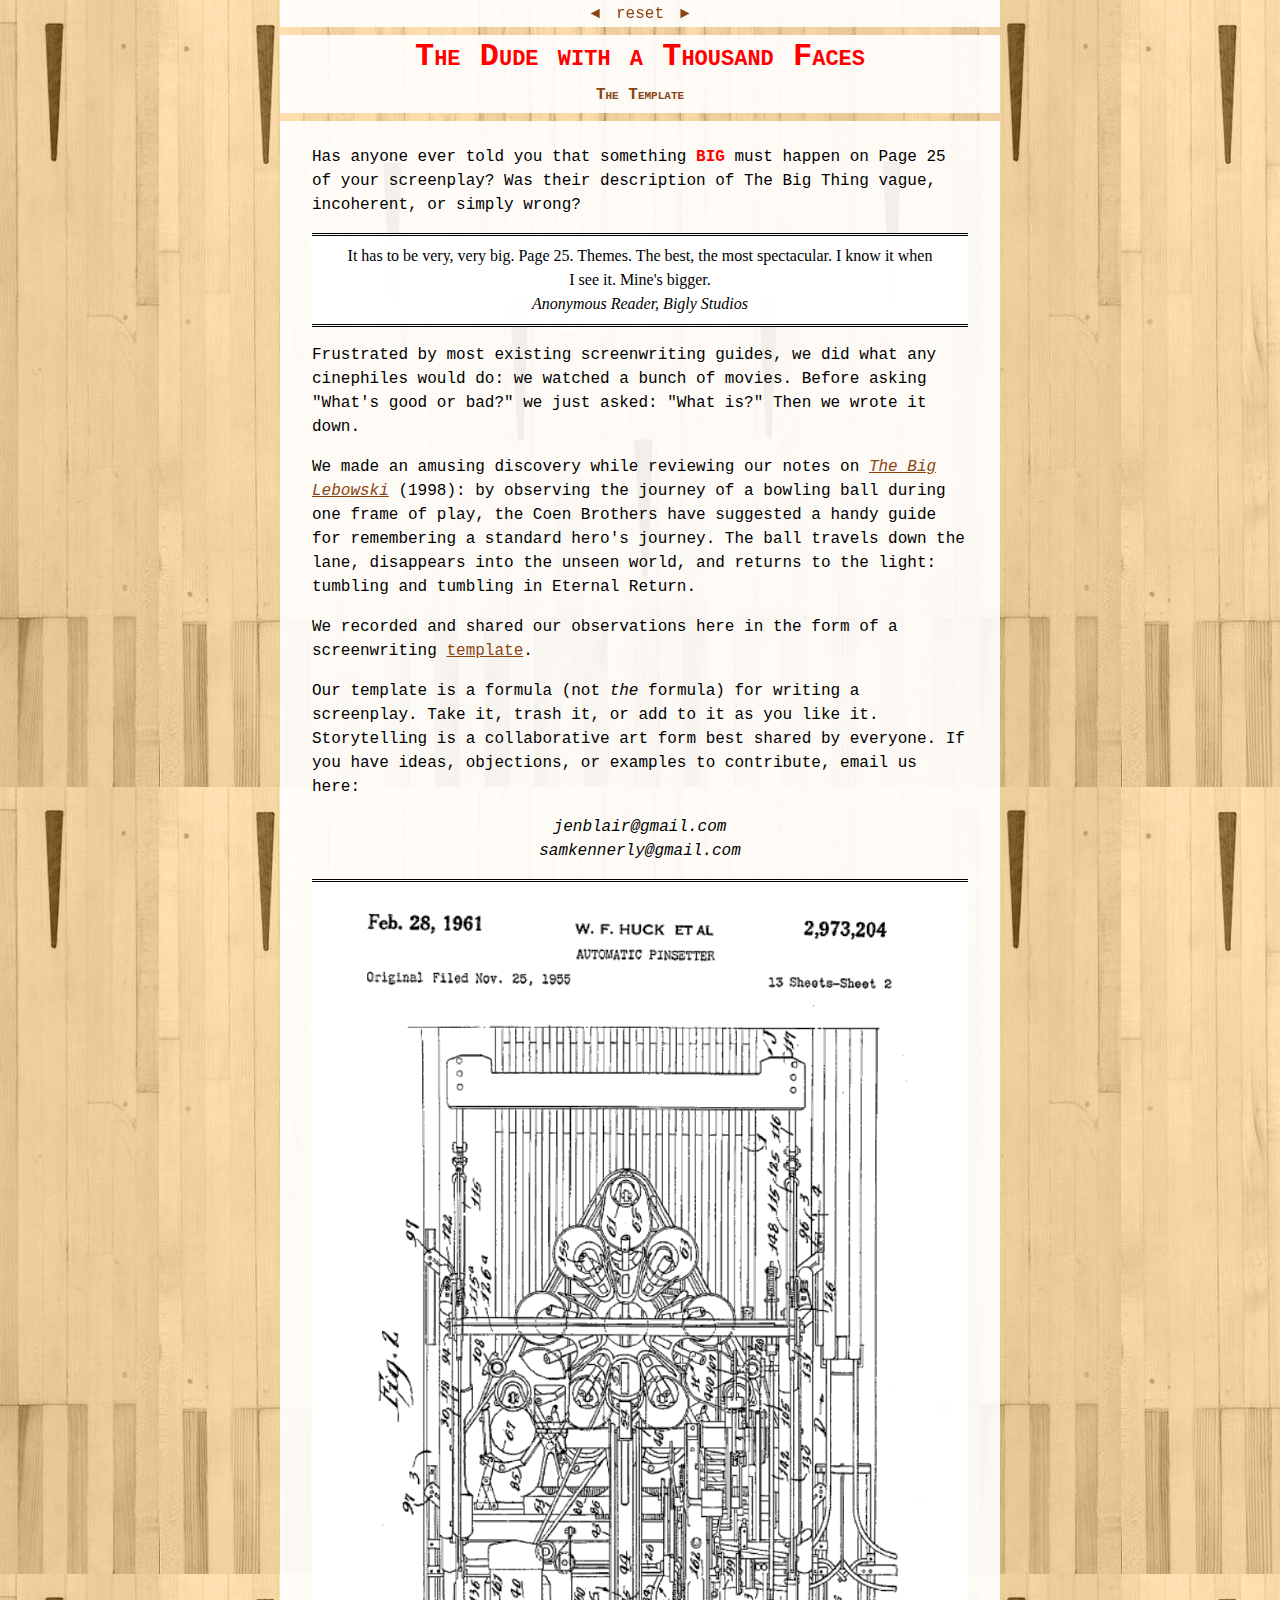
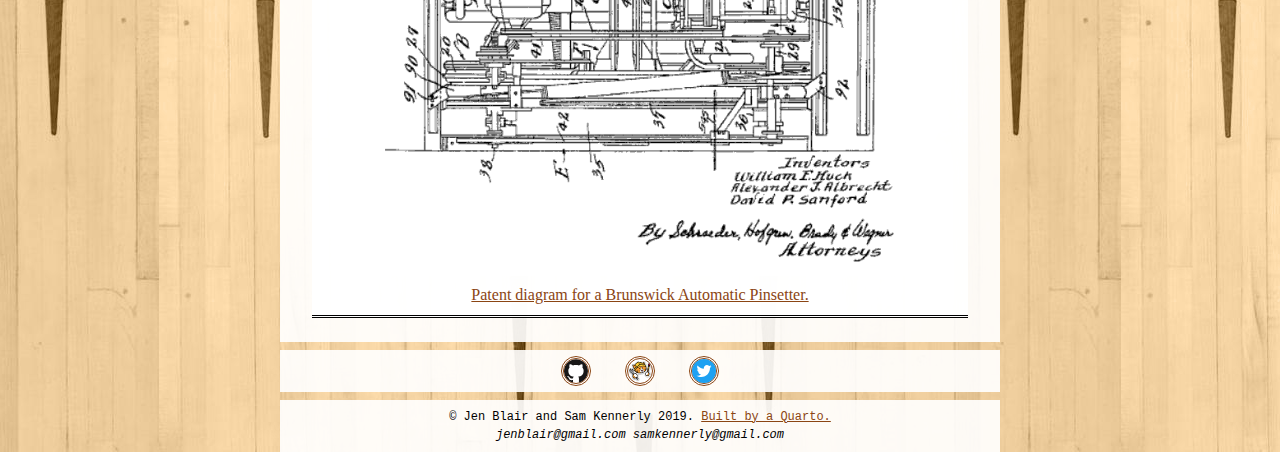
==== proof/index.html @ a3b7199c "Rebuild site" ====
<!DOCTYPE html>
<html>
<head>
<title>
The Dude with a Thousand Faces.
</title>
<link rel="canonical" href="https://monomyth.neocities.org/index.html">
<link rel="icon" href="favicon.ico">
<link rel="stylesheet" href="style.css">
<meta charset="utf-8">
<meta name="viewport" content="width=device-width, initial-scale=1.0">
<meta name="author" content="Jen Blair, Sam Kennerly">
<meta name="description" content="In bowling and comparative mythology, the monomyth is a template for tales and lore about a hero who goes on an adventure, runs into some things, and then comes home.">
<meta name="keywords" content="monomyth, narratology, folklore, screenplay, hero, bowling, dude">
</head>
<body>
<nav>
<a href="#" rel="home">The Dude with a Thousand Faces</a>
<a href="the_template.html">the template</a>
</nav>
<main>
<p>Has anyone ever told you that something <strong>BIG</strong> must happen on Page 25 of your screenplay? Was their description of The Big Thing vague, incoherent, or simply wrong?</p>
<blockquote>
  It has to be very, very big. Page 25. Themes. The best, the most spectacular. I know it when I see it. Mine's bigger. <cite>Anonymous Reader, Bigly Studios</cite>
</blockquote>
<p>Frustrated by most existing screenwriting guides, we did what any cinephiles would do: we watched a bunch of movies. Before asking "What's good or bad?" we just asked: "What is?" Then we wrote it down.</p>
<p>We made an amusing discovery while reviewing our notes on <a href="https://www.imdb.com/title/tt0118715/"><em>The Big Lebowski</em></a> (1998): by observing the journey of a bowling ball during one frame of play, the Coen Brothers have suggested a handy guide for remembering a standard hero's journey. The ball travels down the lane, disappears into the unseen world, and returns to the light: tumbling and tumbling in Eternal Return.</p>
<p>We recorded and shared our observations here in the form of a screenwriting <a href="the_template.html">template</a>.</p>
<p>Our template is a formula (not <em>the</em> formula) for writing a screenplay. Take it, trash it, or add to it as you like it. Storytelling is a collaborative art form best shared by everyone. If you have ideas, objections, or examples to contribute, email us here:</p>
<address>
  jenblair@gmail.com
</address>
<address>
  samkennerly@gmail.com
</address>
<figure>
  <img alt="pinsetter" src="media/pinsetter.png" width="100%">
  <figcaption>
    <a href="https://commons.wikimedia.org/wiki/File:Pinsetter_patent_2973204_diagram_excerpt.png">Patent diagram for a Brunswick Automatic Pinsetter.</a>
  </figcaption>
</figure>
</main>
<section id="icons">
<a href="https://github.com/jenblair/monomyth"><img alt="GitHub" src="media/icons/github.svg" height="32" title="GitHub"></a>
<a href="https://neocities.org/site/monomyth"><img alt="Neocities" src="media/icons/neocities.svg" height="32" title="Neocities"></a>
<a href="https://twitter.com/fakejenblair"><img alt="Twitter" src="media/icons/twitter.svg" height="32" title="Twitter"></a>
</section>
<section id="jump">
<a href="the_template.html" rel="prev">◄</a>
<a href="#" id="updog">reset</a>
<a href="the_template.html" rel="next">►</a>
</section>
<section id="klf">
<span id="copyright">© Jen Blair and Sam Kennerly 2019.</span>
<a href="https://github.com/samkennerly/quarto" rel="generator">Built by a Quarto.</a>
<address>jenblair@gmail.com samkennerly@gmail.com</address>
</section>
</body>
</html>
---- proof/style.css ----
/*Alignment, text indentation, etc.https://www.w3schools.com/css/css_text.asp*/body {text-align: center;}/* align main */main {text-align: left;}main address,main blockquote,main figure,main dt,main h1,main h2 {text-align: center;}/* align nav */nav details {vertical-align: top;}/* align others */#icons img {vertical-align: middle;}/*Border type, thickness, radius, etc.https://www.w3schools.com/css/css_border.asp*/:root {--border: double;--radius: 1em;}body a img,body details {border: var(--border);}/* border main */main blockquote,main figure {border-top: var(--border);border-bottom: var(--border);}main h2,main hr {border: none;border-bottom: var(--border);}/* border nav */nav a {border: var(--border);}nav details > details {border: none;border-top: var(--border);}/* border others */#icons a img {border: var(--border);border-radius: var(--radius);}/*Color coordination for all elements.https://www.w3schools.com/css/css_colors.asp*/:root {--color-active: red;--color-boxes: rgba(255,255,255,.91);--color-link: saddlebrown;--color-text: black;--transition: 911ms;}body {background-blend-mode: luminosity;background-color: navajowhite;background-image: url("media/baltimorebowling.jpg");background-position: center top;background-repeat: repeat;background-size: auto;color: var(--color-text);}body a,body a:link,body a:visited {color: var(--color-link);}body a:focus,body a:hover,body a:active,body summary:focus,body summary:hover,body summary:active {color: var(--color-active);transition: var(--transition);}/* color main */main {background: var(--color-boxes);color: var(--color-text);}main b,main dt,main strong {background: none;color: var(--color-active);}main blockquote,main figure {background: var(--color-boxes);}/* color nav */nav {background: var(--color-boxes);}nav a {border-color: transparent;}nav a[href="#"] {color: var(--color-active);}/* color others */#icons {background: var(--color-boxes);}#icons img {background: white;}#jump,#klf {background: var(--color-boxes);}/*Display behavior: block, inline, none, etc.https://www.w3schools.com/css/css_display_visibility.asp*/body {display: grid;}/* Chrome hack */summary::-webkit-details-marker {display: none;}/* display main */main cite {display: block;}/* display nav */nav a,nav details,nav summary {display: inline-block;}nav a[rel="home"],nav details > details,nav details summary ~ a {display: block;}/* display others */#icons img {display: inline-block;}#jump a {display: inline-block;}#klf address {display: block;}/*Margin, padding, and size in relative units: em, rem, vh, etc.https://www.w3schools.com/css/css_units.asp*/:root {--marge: 1rem auto;--padme: .1rem .2rem;--puffy: .5rem 2rem;}body {margin: 0 auto;max-width: 720px;min-height: 100vh;overflow-y: scroll;}/* embiggen main */main {padding: var(--puffy);}main blockquote,main figure {margin: var(--marge);padding: var(--puffy);}main dt {margin: var(--marge);}/* embiggen nav */nav,nav a,nav details {padding: var(--padme);}nav summary {width: 100%;}/* embiggen others */#icons {padding: var(--padme);}#icons img {height: 1.5rem;margin: .25rem .75rem;width: 1.5rem;}#jump a {padding: var(--padme);}#klf {padding: var(--puffy);}/*Font family, size, weight, etc.https://www.w3schools.com/css/css_font.asp*/html {font-family: "Courier New", Courier, monospace;font-size: calc(8px + 1vw);font-style: normal;font-variant: normal;font-weight: normal;line-height: 1.5;}@media all and (min-width: 800px) {html {font-size: 16px;}}/* font main */main blockquote,main figure {font-family: Georgia, serif;}main b,main dt,main strong {font-style: normal;font-weight: bold;}/* font nav */nav {font-variant: small-caps;font-weight: bold;text-transform: capitalize;}nav a {text-decoration: none;}nav a[rel="home"] {font-size: 2rem;line-height: 1;text-transform: none;}/* font others */#jump a {text-decoration: none;}#klf {font-size: .75rem;}/*Grid layout for each page.https://www.w3schools.com/css/css_grid.asp*/body {grid-column-gap: 0;grid-row-gap: .5rem;grid-template-areas:'jump''nav''main''icons''klf';grid-template-columns: minmax(0,1fr);grid-template-rows: auto auto 1fr auto auto;}main {grid-area: main;}nav {grid-area: nav;}#icons {grid-area: icons;}#jump {grid-area: jump;position: sticky;top: 0;}#klf {grid-area: klf;}
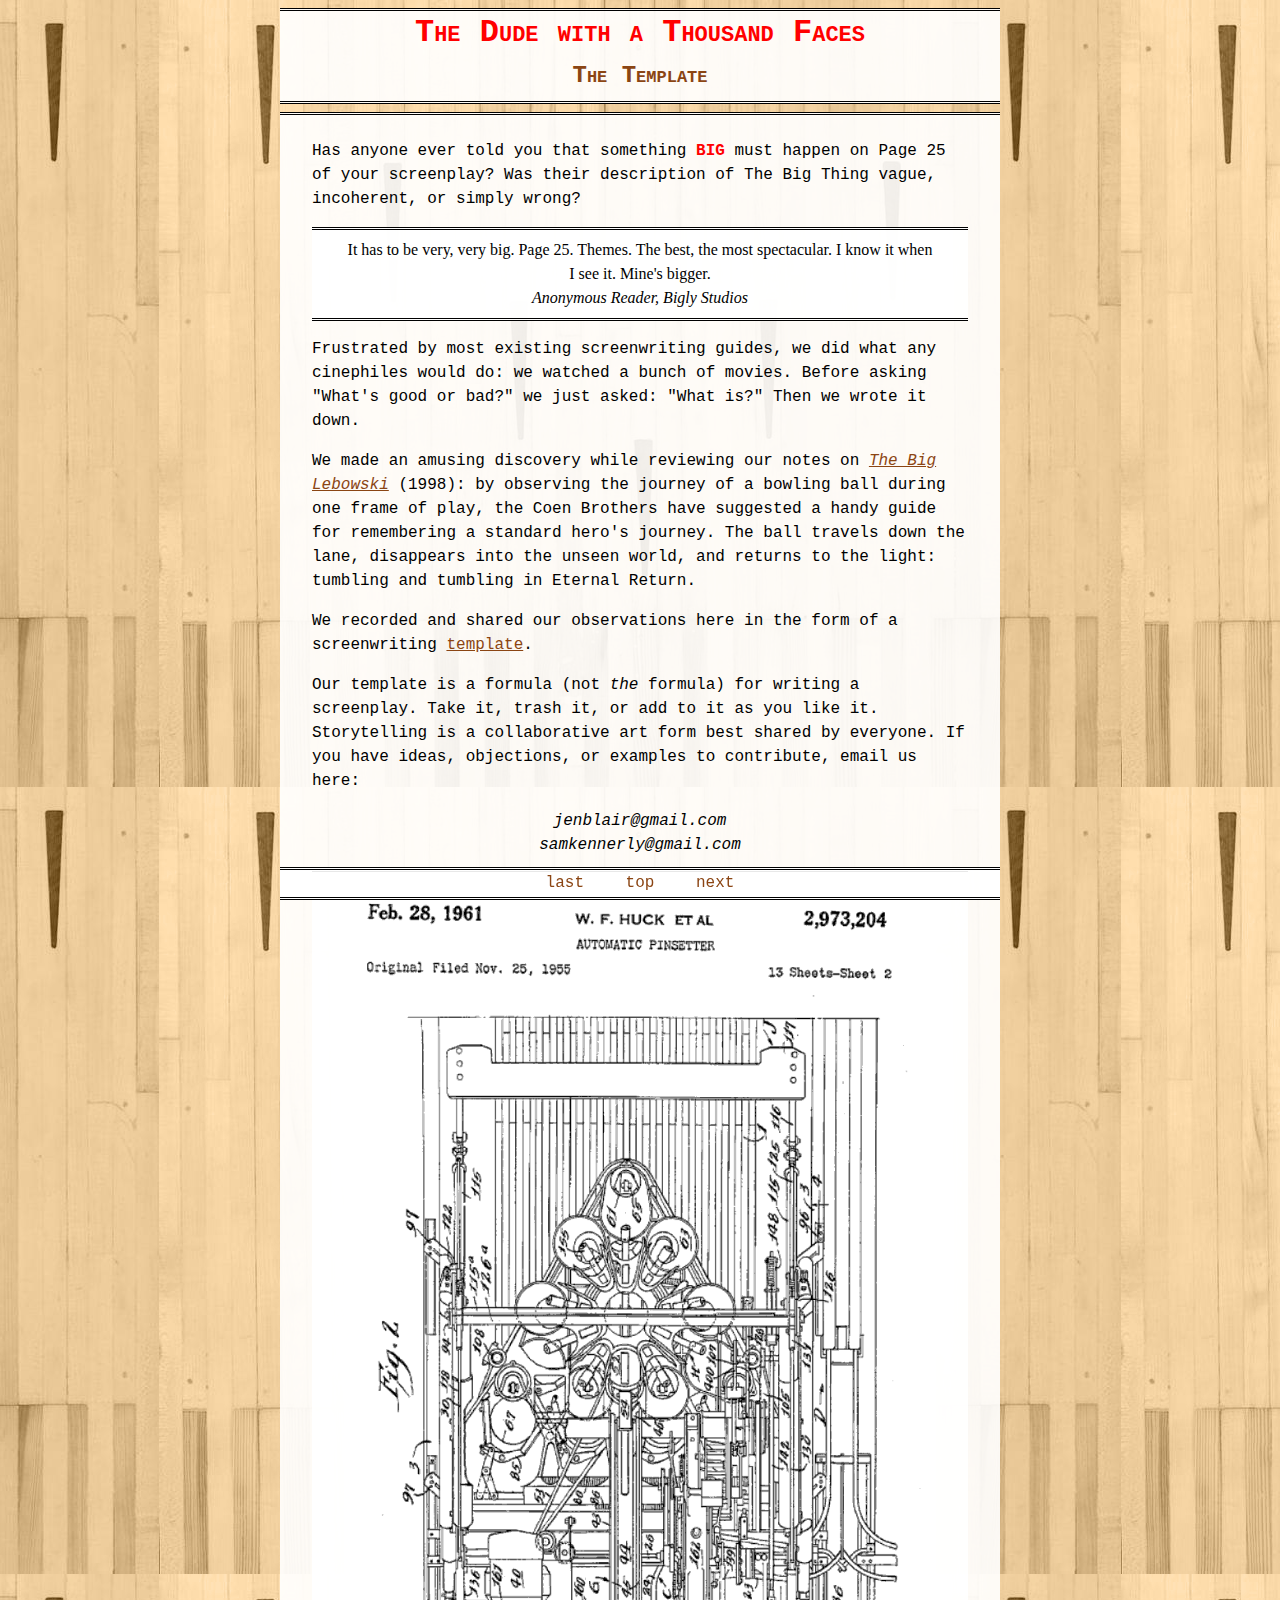
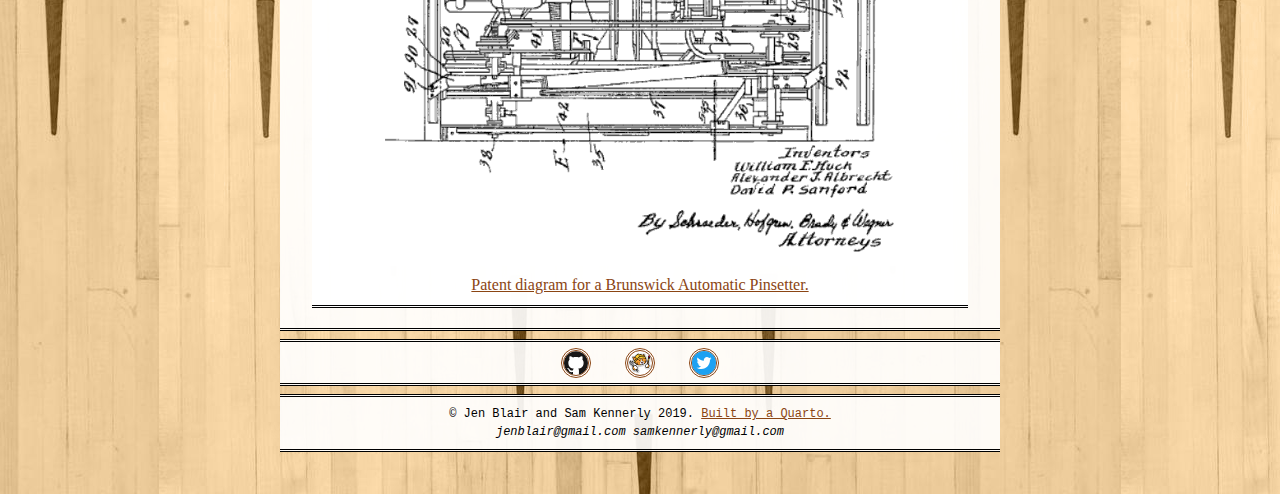
==== commit d4225691: "Clean pages, rebuild site" ====
--- a/proof/index.html
+++ b/proof/index.html
@@ -46,9 +46,9 @@
 <a href="https://twitter.com/fakejenblair"><img alt="Twitter" src="media/icons/twitter.svg" height="32" title="Twitter"></a>
 </section>
 <section id="jump">
-<a href="the_template.html" rel="prev">◄</a>
-<a href="#" id="updog">reset</a>
-<a href="the_template.html" rel="next">►</a>
+<a href="the_template.html" rel="prev">last</a>
+<a href="#" id="updog">top</a>
+<a href="the_template.html" rel="next">next</a>
 </section>
 <section id="klf">
 <span id="copyright">© Jen Blair and Sam Kennerly 2019.</span>
--- a/proof/style.css
+++ b/proof/style.css
@@ -1 +1 @@
-/*Alignment, text indentation, etc.https://www.w3schools.com/css/css_text.asp*/body {text-align: center;}/* align main */main {text-align: left;}main address,main blockquote,main figure,main dt,main h1,main h2 {text-align: center;}/* align nav */nav details {vertical-align: top;}/* align others */#icons img {vertical-align: middle;}/*Border type, thickness, radius, etc.https://www.w3schools.com/css/css_border.asp*/:root {--border: double;--radius: 1em;}body a img,body details {border: var(--border);}/* border main */main blockquote,main figure {border-top: var(--border);border-bottom: var(--border);}main h2,main hr {border: none;border-bottom: var(--border);}/* border nav */nav a {border: var(--border);}nav details > details {border: none;border-top: var(--border);}/* border others */#icons a img {border: var(--border);border-radius: var(--radius);}/*Color coordination for all elements.https://www.w3schools.com/css/css_colors.asp*/:root {--color-active: red;--color-boxes: rgba(255,255,255,.91);--color-link: saddlebrown;--color-text: black;--transition: 911ms;}body {background-blend-mode: luminosity;background-color: navajowhite;background-image: url("media/baltimorebowling.jpg");background-position: center top;background-repeat: repeat;background-size: auto;color: var(--color-text);}body a,body a:link,body a:visited {color: var(--color-link);}body a:focus,body a:hover,body a:active,body summary:focus,body summary:hover,body summary:active {color: var(--color-active);transition: var(--transition);}/* color main */main {background: var(--color-boxes);color: var(--color-text);}main b,main dt,main strong {background: none;color: var(--color-active);}main blockquote,main figure {background: var(--color-boxes);}/* color nav */nav {background: var(--color-boxes);}nav a {border-color: transparent;}nav a[href="#"] {color: var(--color-active);}/* color others */#icons {background: var(--color-boxes);}#icons img {background: white;}#jump,#klf {background: var(--color-boxes);}/*Display behavior: block, inline, none, etc.https://www.w3schools.com/css/css_display_visibility.asp*/body {display: grid;}/* Chrome hack */summary::-webkit-details-marker {display: none;}/* display main */main cite {display: block;}/* display nav */nav a,nav details,nav summary {display: inline-block;}nav a[rel="home"],nav details > details,nav details summary ~ a {display: block;}/* display others */#icons img {display: inline-block;}#jump a {display: inline-block;}#klf address {display: block;}/*Margin, padding, and size in relative units: em, rem, vh, etc.https://www.w3schools.com/css/css_units.asp*/:root {--marge: 1rem auto;--padme: .1rem .2rem;--puffy: .5rem 2rem;}body {margin: 0 auto;max-width: 720px;min-height: 100vh;overflow-y: scroll;}/* embiggen main */main {padding: var(--puffy);}main blockquote,main figure {margin: var(--marge);padding: var(--puffy);}main dt {margin: var(--marge);}/* embiggen nav */nav,nav a,nav details {padding: var(--padme);}nav summary {width: 100%;}/* embiggen others */#icons {padding: var(--padme);}#icons img {height: 1.5rem;margin: .25rem .75rem;width: 1.5rem;}#jump a {padding: var(--padme);}#klf {padding: var(--puffy);}/*Font family, size, weight, etc.https://www.w3schools.com/css/css_font.asp*/html {font-family: "Courier New", Courier, monospace;font-size: calc(8px + 1vw);font-style: normal;font-variant: normal;font-weight: normal;line-height: 1.5;}@media all and (min-width: 800px) {html {font-size: 16px;}}/* font main */main blockquote,main figure {font-family: Georgia, serif;}main b,main dt,main strong {font-style: normal;font-weight: bold;}/* font nav */nav {font-variant: small-caps;font-weight: bold;text-transform: capitalize;}nav a {text-decoration: none;}nav a[rel="home"] {font-size: 2rem;line-height: 1;text-transform: none;}/* font others */#jump a {text-decoration: none;}#klf {font-size: .75rem;}/*Grid layout for each page.https://www.w3schools.com/css/css_grid.asp*/body {grid-column-gap: 0;grid-row-gap: .5rem;grid-template-areas:'jump''nav''main''icons''klf';grid-template-columns: minmax(0,1fr);grid-template-rows: auto auto 1fr auto auto;}main {grid-area: main;}nav {grid-area: nav;}#icons {grid-area: icons;}#jump {grid-area: jump;position: sticky;top: 0;}#klf {grid-area: klf;}+/*Alignment, text indentation, etc.https://www.w3schools.com/css/css_text.asp*/body {text-align: center;}/* align main */main {text-align: left;}main address,main blockquote,main figure,main dt,main h1,main h2 {text-align: center;}/* align nav */nav details {vertical-align: top;}/* align others */#icons img {vertical-align: middle;}/*Border type, thickness, radius, etc.https://www.w3schools.com/css/css_border.asp*/:root {--border: double;}body a img,body details {border: var(--border);}/* border main */main,main blockquote,main figure,main h1,main hr {border-bottom: var(--border);border-top: var(--border);}/* border nav */nav,nav a,nav details {border-bottom: var(--border);border-top: var(--border);}/* border others */#icons,#jump,#klf {border-bottom: var(--border);border-top: var(--border);}#icons a img {border: var(--border);border-radius: 1em;}/*Color coordination for all elements.https://www.w3schools.com/css/css_colors.asp*/:root {--color-active: red;--color-boxes: rgba(255,255,255,.91);--color-link: saddlebrown;--color-text: black;}body {background-blend-mode: luminosity;background-color: navajowhite;background-image: url("media/baltimorebowling.jpg");background-position: center top;background-repeat: repeat;background-size: auto;color: var(--color-text);}body a,body a:link,body a:visited {color: var(--color-link);}body a:focus,body a:hover,body a:active,body summary:focus,body summary:hover,body summary:active {color: var(--color-active);}/* color main */main {background: var(--color-boxes);color: var(--color-text);}main b,main dfn,main dt,main strong {background: none;color: var(--color-active);}main blockquote,main figure {background: var(--color-boxes);}/* color nav */nav {background: var(--color-boxes);}nav a {border-color: transparent;}nav a[href="#"] {color: var(--color-active);}/* color others */#icons {background: var(--color-boxes);}#icons img {background: white;}#jump,#klf {background: var(--color-boxes);}/*Display behavior: block, inline, none, etc.https://www.w3schools.com/css/css_display_visibility.asp*/body {display: grid;}/* Chrome hack */summary::-webkit-details-marker {display: none;}/* display main */main cite {display: block;}/* display nav */nav a,nav details,nav summary {display: inline-block;}nav a[rel="home"],nav details > details,nav details summary ~ a {display: block;}/* display others */#icons img {display: inline-block;}#jump a {display: inline-block;}#klf address {display: block;}/*Margin, padding, and size in relative units: em, rem, vh, etc.https://www.w3schools.com/css/css_units.asp*/:root {--marge: .75rem auto;--padme: .1rem .2rem;--puffy: .5rem 2rem;}body {margin: .5rem auto 0 auto;max-width: 720px;min-height: 100vh;overflow-y: scroll;}/* embiggen main */main {padding: var(--puffy);}main blockquote,main figure {margin: var(--marge);padding: var(--puffy);}main dt {margin: var(--marge);}/* embiggen nav */nav,nav a,nav details {padding: var(--padme);}nav summary {width: 100%;}/* embiggen others */#icons {padding: var(--padme);}#icons img {height: 1.5rem;margin: .25rem .75rem;width: 1.5rem;}#jump {padding: var(--padme);}#jump a {margin: 0 1rem;}#klf {padding: var(--puffy);}/*Font family, size, weight, etc.https://www.w3schools.com/css/css_font.asp*/html {font-family: "Courier New", Courier, monospace;font-size: calc(8px + 1vw);font-style: normal;font-variant: normal;font-weight: normal;line-height: 1.5;}@media all and (min-width: 800px) {html {font-size: 16px;}}/* font main */main blockquote,main figure {font-family: Georgia, serif;}main b,main dfn,main dt,main strong {font-style: normal;font-weight: bold;}main dd::before {content: "⚫︎ ";}/* font nav */nav {font-size: 1.5rem;font-variant: small-caps;font-weight: bold;text-transform: capitalize;}nav a {text-decoration: none;}nav a[rel="home"] {font-size: 2rem;line-height: 1;text-transform: none;}/* font others */#jump a {text-decoration: none;}#klf {font-size: .75rem;}/*Grid layout for each page.https://www.w3schools.com/css/css_grid.asp*/body {grid-column-gap: 0;grid-row-gap: .5rem;grid-template-areas:'nav''main''icons''klf''jump';grid-template-columns: minmax(0,1fr);grid-template-rows: auto 1fr auto auto auto;}main {grid-area: main;}nav {grid-area: nav;}#icons {grid-area: icons;}#jump {grid-area: jump;position: sticky;bottom: 0;}#klf {grid-area: klf;}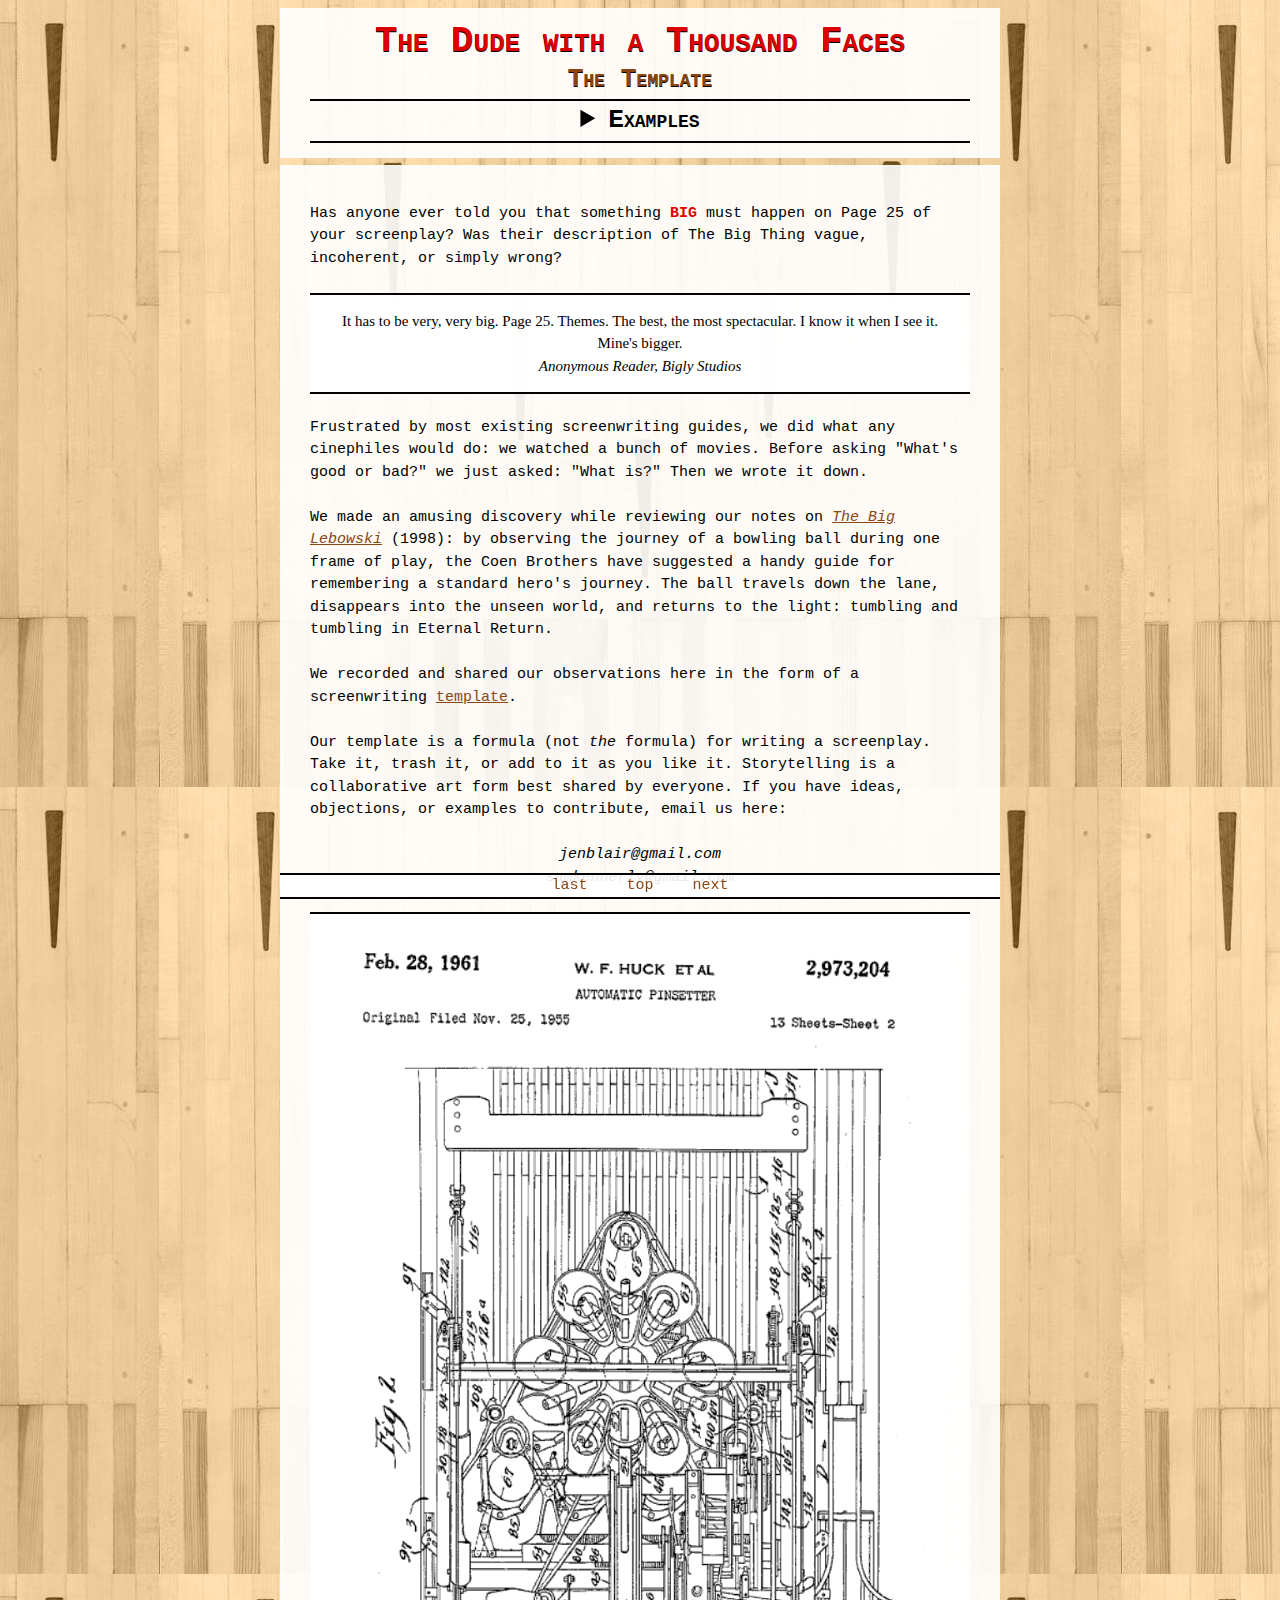
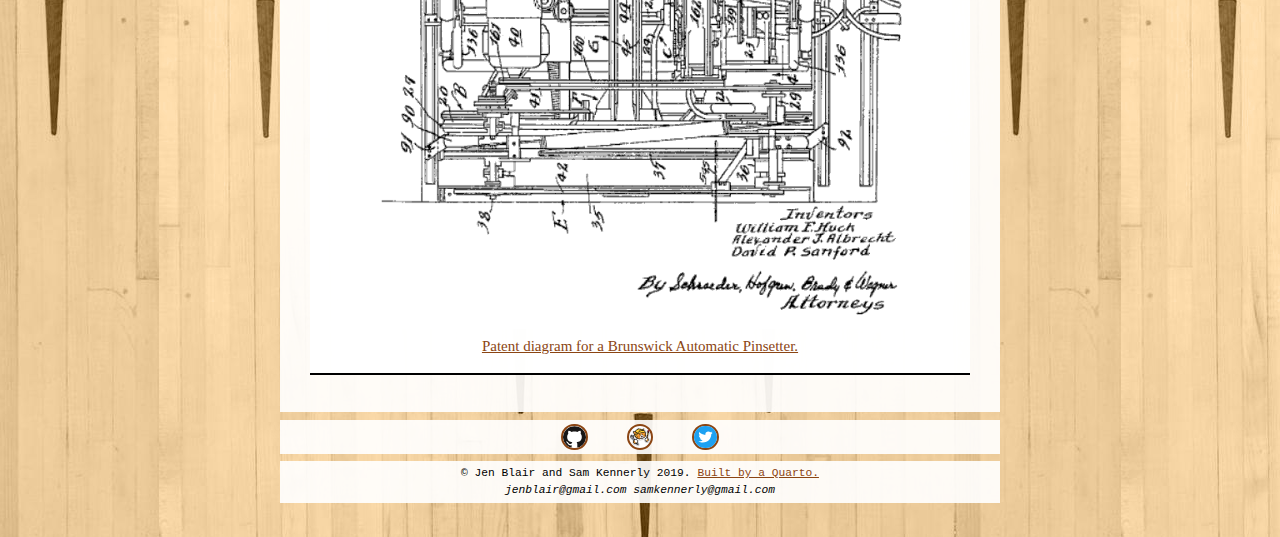
==== commit 281ed665: "Rebuild site" ====
--- a/proof/index.html
+++ b/proof/index.html
@@ -17,6 +17,9 @@
 <nav>
 <a href="#" rel="home">The Dude with a Thousand Faces</a>
 <a href="the_template.html">the template</a>
+<details><summary>examples</summary>
+<a href="examples/the_big_lebowski.html">the big lebowski</a>
+</details>
 </nav>
 <main>
 <p>Has anyone ever told you that something <strong>BIG</strong> must happen on Page 25 of your screenplay? Was their description of The Big Thing vague, incoherent, or simply wrong?</p>
@@ -46,7 +49,7 @@
 <a href="https://twitter.com/fakejenblair"><img alt="Twitter" src="media/icons/twitter.svg" height="32" title="Twitter"></a>
 </section>
 <section id="jump">
-<a href="the_template.html" rel="prev">last</a>
+<a href="examples/the_big_lebowski.html" rel="prev">last</a>
 <a href="#" id="updog">top</a>
 <a href="the_template.html" rel="next">next</a>
 </section>
--- a/proof/style.css
+++ b/proof/style.css
@@ -1 +1 @@
-/*Alignment, text indentation, etc.https://www.w3schools.com/css/css_text.asp*/body {text-align: center;}/* align main */main {text-align: left;}main address,main blockquote,main figure,main dt,main h1,main h2 {text-align: center;}/* align nav */nav details {vertical-align: top;}/* align others */#icons img {vertical-align: middle;}/*Border type, thickness, radius, etc.https://www.w3schools.com/css/css_border.asp*/:root {--border: double;}body a img,body details {border: var(--border);}/* border main */main,main blockquote,main figure,main h1,main hr {border-bottom: var(--border);border-top: var(--border);}/* border nav */nav,nav a,nav details {border-bottom: var(--border);border-top: var(--border);}/* border others */#icons,#jump,#klf {border-bottom: var(--border);border-top: var(--border);}#icons a img {border: var(--border);border-radius: 1em;}/*Color coordination for all elements.https://www.w3schools.com/css/css_colors.asp*/:root {--color-active: red;--color-boxes: rgba(255,255,255,.91);--color-link: saddlebrown;--color-text: black;}body {background-blend-mode: luminosity;background-color: navajowhite;background-image: url("media/baltimorebowling.jpg");background-position: center top;background-repeat: repeat;background-size: auto;color: var(--color-text);}body a,body a:link,body a:visited {color: var(--color-link);}body a:focus,body a:hover,body a:active,body summary:focus,body summary:hover,body summary:active {color: var(--color-active);}/* color main */main {background: var(--color-boxes);color: var(--color-text);}main b,main dfn,main dt,main strong {background: none;color: var(--color-active);}main blockquote,main figure {background: var(--color-boxes);}/* color nav */nav {background: var(--color-boxes);}nav a {border-color: transparent;}nav a[href="#"] {color: var(--color-active);}/* color others */#icons {background: var(--color-boxes);}#icons img {background: white;}#jump,#klf {background: var(--color-boxes);}/*Display behavior: block, inline, none, etc.https://www.w3schools.com/css/css_display_visibility.asp*/body {display: grid;}/* Chrome hack */summary::-webkit-details-marker {display: none;}/* display main */main cite {display: block;}/* display nav */nav a,nav details,nav summary {display: inline-block;}nav a[rel="home"],nav details > details,nav details summary ~ a {display: block;}/* display others */#icons img {display: inline-block;}#jump a {display: inline-block;}#klf address {display: block;}/*Margin, padding, and size in relative units: em, rem, vh, etc.https://www.w3schools.com/css/css_units.asp*/:root {--marge: .75rem auto;--padme: .1rem .2rem;--puffy: .5rem 2rem;}body {margin: .5rem auto 0 auto;max-width: 720px;min-height: 100vh;overflow-y: scroll;}/* embiggen main */main {padding: var(--puffy);}main blockquote,main figure {margin: var(--marge);padding: var(--puffy);}main dt {margin: var(--marge);}/* embiggen nav */nav,nav a,nav details {padding: var(--padme);}nav summary {width: 100%;}/* embiggen others */#icons {padding: var(--padme);}#icons img {height: 1.5rem;margin: .25rem .75rem;width: 1.5rem;}#jump {padding: var(--padme);}#jump a {margin: 0 1rem;}#klf {padding: var(--puffy);}/*Font family, size, weight, etc.https://www.w3schools.com/css/css_font.asp*/html {font-family: "Courier New", Courier, monospace;font-size: calc(8px + 1vw);font-style: normal;font-variant: normal;font-weight: normal;line-height: 1.5;}@media all and (min-width: 800px) {html {font-size: 16px;}}/* font main */main blockquote,main figure {font-family: Georgia, serif;}main b,main dfn,main dt,main strong {font-style: normal;font-weight: bold;}main dd::before {content: "⚫︎ ";}/* font nav */nav {font-size: 1.5rem;font-variant: small-caps;font-weight: bold;text-transform: capitalize;}nav a {text-decoration: none;}nav a[rel="home"] {font-size: 2rem;line-height: 1;text-transform: none;}/* font others */#jump a {text-decoration: none;}#klf {font-size: .75rem;}/*Grid layout for each page.https://www.w3schools.com/css/css_grid.asp*/body {grid-column-gap: 0;grid-row-gap: .5rem;grid-template-areas:'nav''main''icons''klf''jump';grid-template-columns: minmax(0,1fr);grid-template-rows: auto 1fr auto auto auto;}main {grid-area: main;}nav {grid-area: nav;}#icons {grid-area: icons;}#jump {grid-area: jump;position: sticky;bottom: 0;}#klf {grid-area: klf;}+/*Alignment, text indentation, etc.https://www.w3schools.com/css/css_text.asp*/body {text-align: center;}/* align main */main {text-align: left;}main address,main blockquote,main figure,main dt,main h1,main h2 {text-align: center;}/* align nav */nav details {vertical-align: top;}/* align others */#icons img {vertical-align: middle;}/*Border type, thickness, radius, etc.https://www.w3schools.com/css/css_border.asp*/:root {--border: 2px double;}body a img {border: var(--border);}/* border main */main blockquote,main figure,main h2 {border-bottom: var(--border);border-top: var(--border);}/* border nav */nav summary {border-bottom: var(--border);border-top: var(--border);}/* border others */#icons a img {border-radius: 1em;}#jump {border-bottom: var(--border);border-top: var(--border);}/*Color coordination for all elements.https://www.w3schools.com/css/css_colors.asp*/:root {--color-active: #d00;--color-boxes: rgba(255,255,255,.91);--color-link: saddlebrown;--color-text: black;--text-shadow: 0 1px 0 black;}body {background-blend-mode: luminosity;background-color: navajowhite;background-image: url("media/baltimorebowling.jpg");background-position: center top;background-repeat: repeat;background-size: auto;color: var(--color-text);}body a,body a:link,body a:visited {color: var(--color-link);}body a:focus,body a:hover,body a:active,body summary:focus,body summary:hover,body summary:active {color: var(--color-active);}/* color main */main {background: var(--color-boxes);color: var(--color-text);}main b,main dfn,main dt,main strong {color: var(--color-active);}main blockquote,main figure {background: var(--color-boxes);}/* color nav */nav {background: var(--color-boxes);}nav a {text-decoration: none;text-shadow: var(--text-shadow);}nav a[href="#"] {color: var(--color-active);}/* color others */#icons,#jump,#klf {background: var(--color-boxes);}#icons img {background: white;}/*Display behavior: block, inline, none, etc.https://www.w3schools.com/css/css_display_visibility.asp*/body {display: grid;}/* display main */main cite {display: block;}/* display nav */nav a,nav details {display: block;}/* display others */#icons img {display: inline-block;}#jump a {display: inline-block;}#klf address {display: block;}/*Margin, padding, and size in relative units: em, rem, vh, etc.https://www.w3schools.com/css/css_units.asp*/:root {--marge: 1.5rem auto;--padme: .25rem .5rem;--puffy: 1rem 2rem;}body {margin: .5rem auto 0 auto;max-width: 720px;min-height: 100vh;overflow-y: scroll;}/* embiggen main */main {padding: var(--puffy);}main blockquote,main figure {margin: var(--marge);padding: var(--puffy);}main dt,main p {margin: var(--marge);}/* embiggen nav */nav {padding: var(--puffy);}nav summary {width: 100%;}/* embiggen others */#icons {padding: var(--padme);}#icons img {height: 1.5rem;margin: 0 1rem;width: 1.5rem;}#jump a {margin: 0 1rem;}#klf {padding: var(--padme);}/*Font family, size, weight, etc.https://www.w3schools.com/css/css_font.asp*/html {font-family: Courier, monospace;font-size: calc(8px + 1vw);font-style: normal;font-variant: normal;font-weight: normal;line-height: 1.5;}@media all and (min-width: 700px) {html {font-size: 15px;}}/* font main */main blockquote,main figure {font-family: Georgia, serif;}main b,main dfn,main dt,main strong {font-style: normal;font-weight: bold;}main dd::before {content: "⚫︎ ";}/* font nav */nav {font-size: 1.75rem;font-variant: small-caps;font-weight: bolder;text-transform: capitalize;}nav a {text-decoration: none;}nav a[rel="home"] {font-size: 2.5rem;line-height: 1;text-transform: none;}/* font others */#jump a {text-decoration: none;}#klf {font-size: .75rem;}/*Grid layout for each page.https://www.w3schools.com/css/css_grid.asp*/body {grid-column-gap: 0;grid-row-gap: .5rem;grid-template-areas:'nav''main''icons''klf''jump';grid-template-columns: minmax(0,1fr);grid-template-rows: auto 1fr auto auto auto;}main {grid-area: main;}nav {grid-area: nav;}#icons {grid-area: icons;}#jump {grid-area: jump;position: sticky;bottom: 0;}#klf {grid-area: klf;}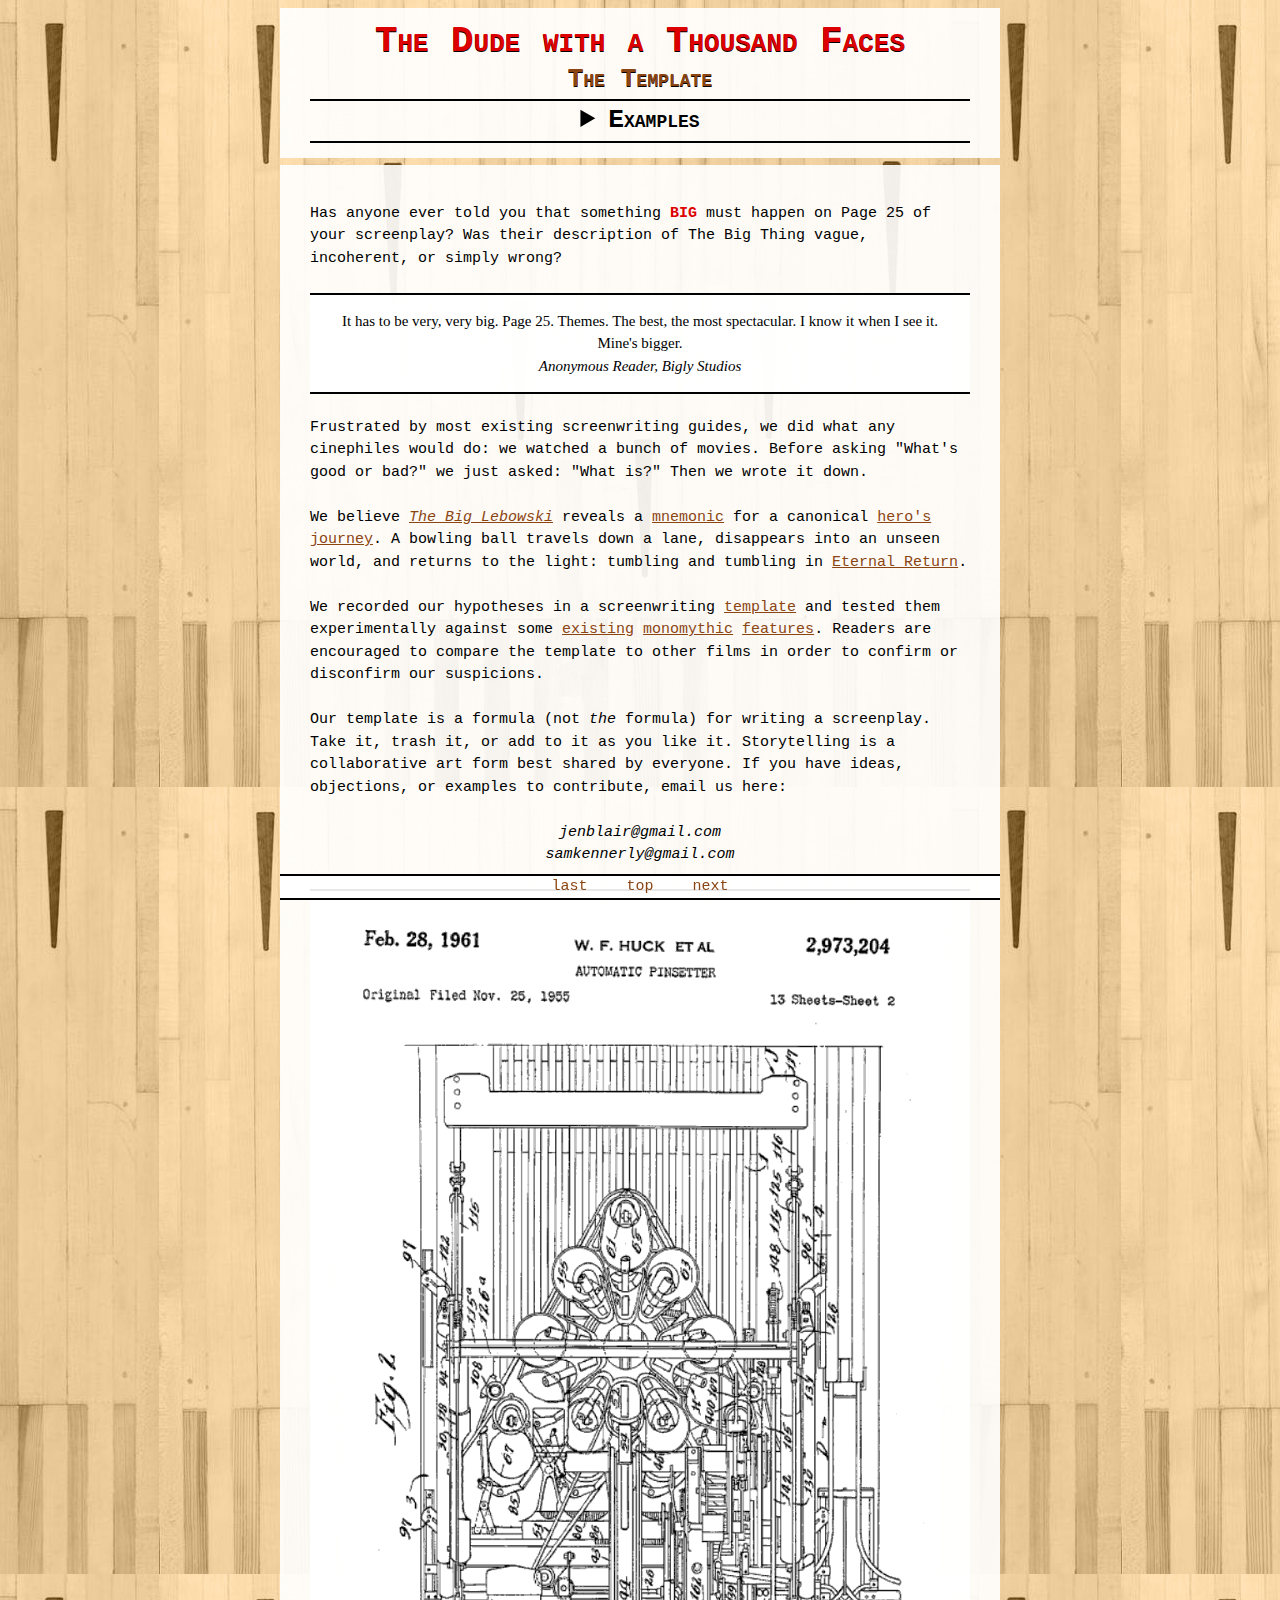
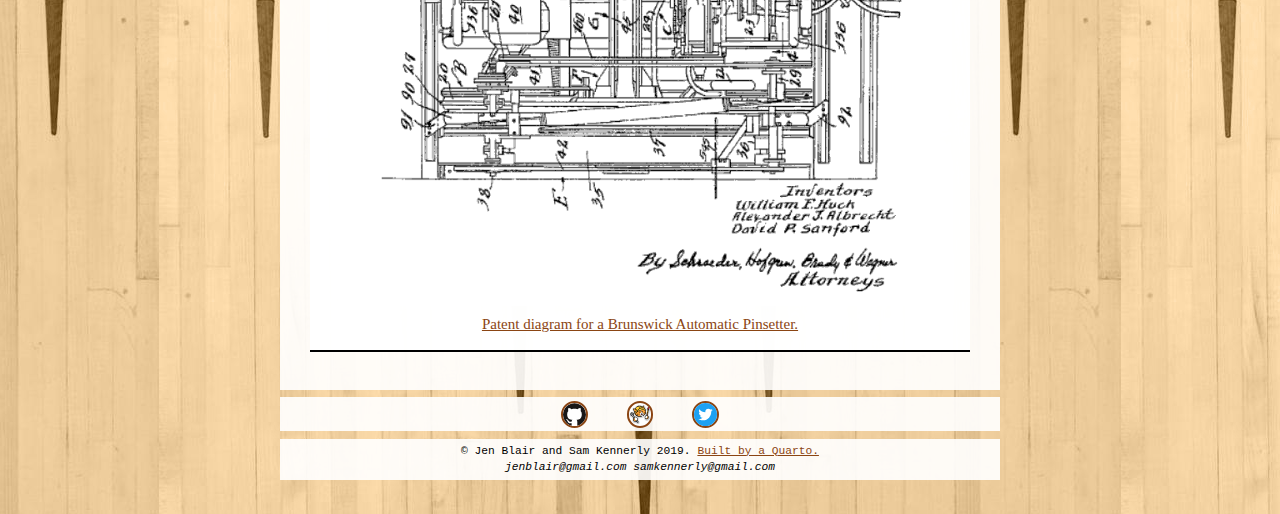
==== commit ba8c6de6: "Rebuild site" ====
--- a/proof/index.html
+++ b/proof/index.html
@@ -19,6 +19,8 @@
 <a href="the_template.html">the template</a>
 <details><summary>examples</summary>
 <a href="examples/the_big_lebowski.html">the big lebowski</a>
+<a href="examples/the_matrix.html">the matrix</a>
+<a href="examples/my_cousin_vinny.html">my cousin vinny</a>
 </details>
 </nav>
 <main>
@@ -27,8 +29,8 @@
   It has to be very, very big. Page 25. Themes. The best, the most spectacular. I know it when I see it. Mine's bigger. <cite>Anonymous Reader, Bigly Studios</cite>
 </blockquote>
 <p>Frustrated by most existing screenwriting guides, we did what any cinephiles would do: we watched a bunch of movies. Before asking "What's good or bad?" we just asked: "What is?" Then we wrote it down.</p>
-<p>We made an amusing discovery while reviewing our notes on <a href="https://www.imdb.com/title/tt0118715/"><em>The Big Lebowski</em></a> (1998): by observing the journey of a bowling ball during one frame of play, the Coen Brothers have suggested a handy guide for remembering a standard hero's journey. The ball travels down the lane, disappears into the unseen world, and returns to the light: tumbling and tumbling in Eternal Return.</p>
-<p>We recorded and shared our observations here in the form of a screenwriting <a href="the_template.html">template</a>.</p>
+<p>We believe <a href="https://www.imdb.com/title/tt0118715/"><em>The Big Lebowski</em></a> reveals a <a href="https://en.wikipedia.org/wiki/Mnemonic">mnemonic</a> for a canonical <a href="https://en.wikipedia.org/wiki/Hero%27s_journey">hero's journey</a>. A bowling ball travels down a lane, disappears into an unseen world, and returns to the light: tumbling and tumbling in <a href="https://en.wikipedia.org/wiki/Eternal_return">Eternal Return</a>.</p>
+<p>We recorded our hypotheses in a screenwriting <a href="the_template.html">template</a> and tested them experimentally against some <a href="examples/the_big_lebowski.html">existing</a> <a href="examples/the_matrix.html">monomythic</a> <a href="examples/my_cousin_vinny.html">features</a>. Readers are encouraged to compare the template to other films in order to confirm or disconfirm our suspicions.</p>
 <p>Our template is a formula (not <em>the</em> formula) for writing a screenplay. Take it, trash it, or add to it as you like it. Storytelling is a collaborative art form best shared by everyone. If you have ideas, objections, or examples to contribute, email us here:</p>
 <address>
   jenblair@gmail.com
@@ -49,7 +51,7 @@
 <a href="https://twitter.com/fakejenblair"><img alt="Twitter" src="media/icons/twitter.svg" height="32" title="Twitter"></a>
 </section>
 <section id="jump">
-<a href="examples/the_big_lebowski.html" rel="prev">last</a>
+<a href="examples/my_cousin_vinny.html" rel="prev">last</a>
 <a href="#" id="updog">top</a>
 <a href="the_template.html" rel="next">next</a>
 </section>
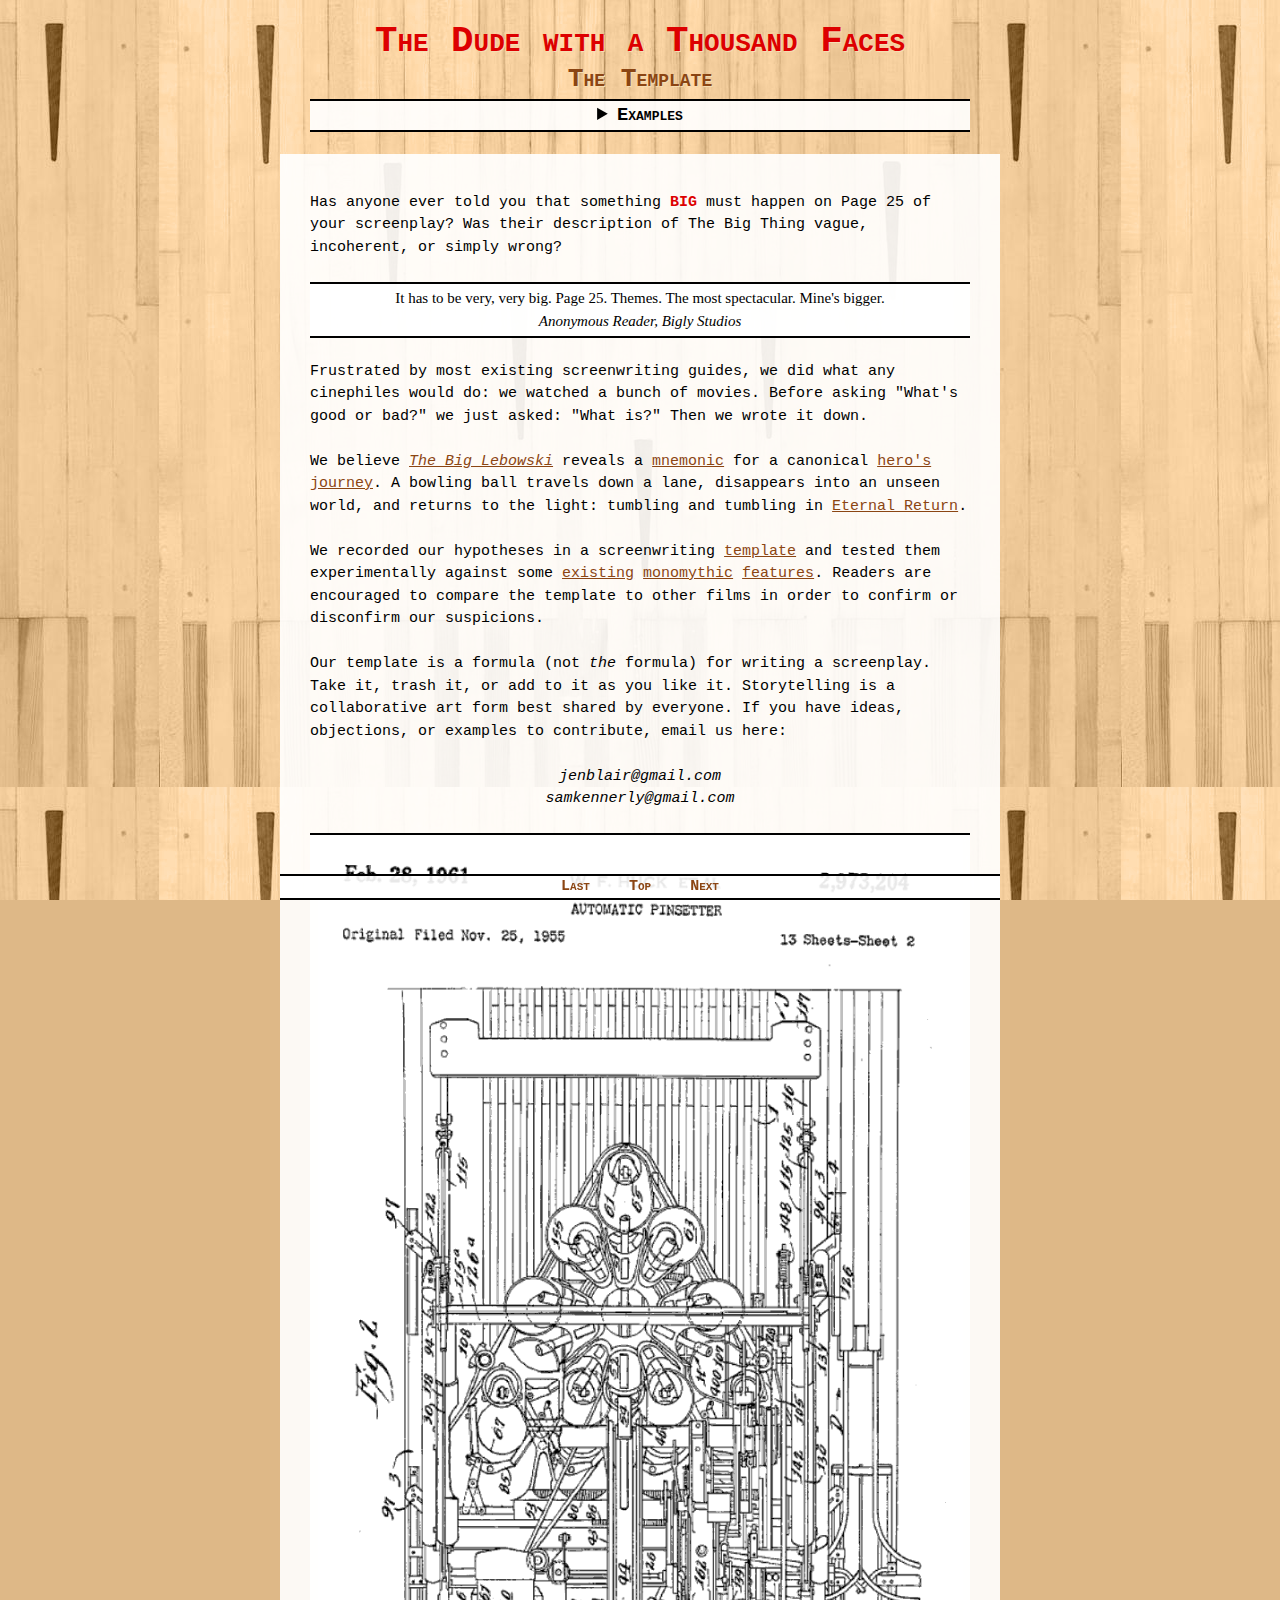
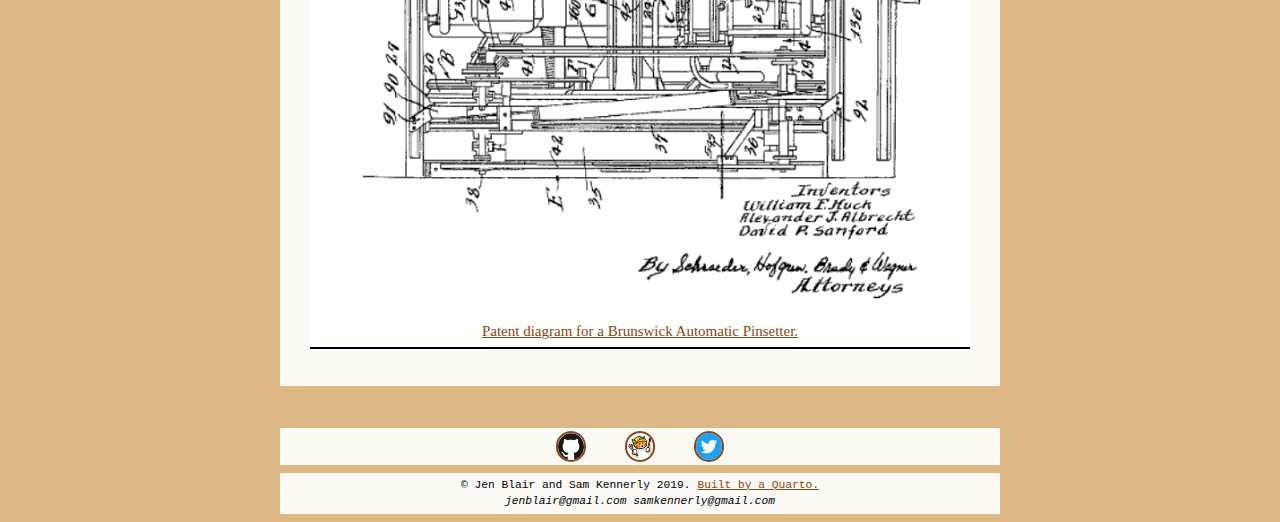
==== commit 60a9e5c0: "Rebuild site" ====
--- a/proof/index.html
+++ b/proof/index.html
@@ -5,7 +5,7 @@
 The Dude with a Thousand Faces.
 </title>
 <link rel="canonical" href="https://monomyth.neocities.org/index.html">
-<link rel="icon" href="favicon.ico">
+<link rel="icon" href="favicon.jpg">
 <link rel="stylesheet" href="style.css">
 <meta charset="utf-8">
 <meta name="viewport" content="width=device-width, initial-scale=1.0">
@@ -26,7 +26,7 @@
 <main>
 <p>Has anyone ever told you that something <strong>BIG</strong> must happen on Page 25 of your screenplay? Was their description of The Big Thing vague, incoherent, or simply wrong?</p>
 <blockquote>
-  It has to be very, very big. Page 25. Themes. The best, the most spectacular. I know it when I see it. Mine's bigger. <cite>Anonymous Reader, Bigly Studios</cite>
+  It has to be very, very big. Page 25. Themes. The most spectacular. Mine's bigger. <cite>Anonymous Reader, Bigly Studios</cite>
 </blockquote>
 <p>Frustrated by most existing screenwriting guides, we did what any cinephiles would do: we watched a bunch of movies. Before asking "What's good or bad?" we just asked: "What is?" Then we wrote it down.</p>
 <p>We believe <a href="https://www.imdb.com/title/tt0118715/"><em>The Big Lebowski</em></a> reveals a <a href="https://en.wikipedia.org/wiki/Mnemonic">mnemonic</a> for a canonical <a href="https://en.wikipedia.org/wiki/Hero%27s_journey">hero's journey</a>. A bowling ball travels down a lane, disappears into an unseen world, and returns to the light: tumbling and tumbling in <a href="https://en.wikipedia.org/wiki/Eternal_return">Eternal Return</a>.</p>
--- a/proof/style.css
+++ b/proof/style.css
@@ -1 +1 @@
-/*Alignment, text indentation, etc.https://www.w3schools.com/css/css_text.asp*/body {text-align: center;}/* align main */main {text-align: left;}main address,main blockquote,main figure,main dt,main h1,main h2 {text-align: center;}/* align nav */nav details {vertical-align: top;}/* align others */#icons img {vertical-align: middle;}/*Border type, thickness, radius, etc.https://www.w3schools.com/css/css_border.asp*/:root {--border: 2px double;}body a img {border: var(--border);}/* border main */main blockquote,main figure,main h2 {border-bottom: var(--border);border-top: var(--border);}/* border nav */nav summary {border-bottom: var(--border);border-top: var(--border);}/* border others */#icons a img {border-radius: 1em;}#jump {border-bottom: var(--border);border-top: var(--border);}/*Color coordination for all elements.https://www.w3schools.com/css/css_colors.asp*/:root {--color-active: #d00;--color-boxes: rgba(255,255,255,.91);--color-link: saddlebrown;--color-text: black;--text-shadow: 0 1px 0 black;}body {background-blend-mode: luminosity;background-color: navajowhite;background-image: url("media/baltimorebowling.jpg");background-position: center top;background-repeat: repeat;background-size: auto;color: var(--color-text);}body a,body a:link,body a:visited {color: var(--color-link);}body a:focus,body a:hover,body a:active,body summary:focus,body summary:hover,body summary:active {color: var(--color-active);}/* color main */main {background: var(--color-boxes);color: var(--color-text);}main b,main dfn,main dt,main strong {color: var(--color-active);}main blockquote,main figure {background: var(--color-boxes);}/* color nav */nav {background: var(--color-boxes);}nav a {text-decoration: none;text-shadow: var(--text-shadow);}nav a[href="#"] {color: var(--color-active);}/* color others */#icons,#jump,#klf {background: var(--color-boxes);}#icons img {background: white;}/*Display behavior: block, inline, none, etc.https://www.w3schools.com/css/css_display_visibility.asp*/body {display: grid;}/* display main */main cite {display: block;}/* display nav */nav a,nav details {display: block;}/* display others */#icons img {display: inline-block;}#jump a {display: inline-block;}#klf address {display: block;}/*Margin, padding, and size in relative units: em, rem, vh, etc.https://www.w3schools.com/css/css_units.asp*/:root {--marge: 1.5rem auto;--padme: .25rem .5rem;--puffy: 1rem 2rem;}body {margin: .5rem auto 0 auto;max-width: 720px;min-height: 100vh;overflow-y: scroll;}/* embiggen main */main {padding: var(--puffy);}main blockquote,main figure {margin: var(--marge);padding: var(--puffy);}main dt,main p {margin: var(--marge);}/* embiggen nav */nav {padding: var(--puffy);}nav summary {width: 100%;}/* embiggen others */#icons {padding: var(--padme);}#icons img {height: 1.5rem;margin: 0 1rem;width: 1.5rem;}#jump a {margin: 0 1rem;}#klf {padding: var(--padme);}/*Font family, size, weight, etc.https://www.w3schools.com/css/css_font.asp*/html {font-family: Courier, monospace;font-size: calc(8px + 1vw);font-style: normal;font-variant: normal;font-weight: normal;line-height: 1.5;}@media all and (min-width: 700px) {html {font-size: 15px;}}/* font main */main blockquote,main figure {font-family: Georgia, serif;}main b,main dfn,main dt,main strong {font-style: normal;font-weight: bold;}main dd::before {content: "⚫︎ ";}/* font nav */nav {font-size: 1.75rem;font-variant: small-caps;font-weight: bolder;text-transform: capitalize;}nav a {text-decoration: none;}nav a[rel="home"] {font-size: 2.5rem;line-height: 1;text-transform: none;}/* font others */#jump a {text-decoration: none;}#klf {font-size: .75rem;}/*Grid layout for each page.https://www.w3schools.com/css/css_grid.asp*/body {grid-column-gap: 0;grid-row-gap: .5rem;grid-template-areas:'nav''main''icons''klf''jump';grid-template-columns: minmax(0,1fr);grid-template-rows: auto 1fr auto auto auto;}main {grid-area: main;}nav {grid-area: nav;}#icons {grid-area: icons;}#jump {grid-area: jump;position: sticky;bottom: 0;}#klf {grid-area: klf;}+/*Alignment, text indentation, etc.https://www.w3schools.com/css/css_text.asp*/body {text-align: center;}/* align main */main {text-align: left;}main address,main blockquote,main figure,main dt,main h1,main h2 {text-align: center;}/* align nav */nav details {vertical-align: top;}/* align others */#icons img {vertical-align: middle;}/*Border type, thickness, radius, etc.https://www.w3schools.com/css/css_border.asp*/:root {--border: 2px double;}body a img {border: var(--border);}/* border main */main blockquote,main figure,main h2 {border-bottom: var(--border);border-top: var(--border);}/* border nav */nav details {border-bottom: var(--border);border-top: var(--border);}/* border others */#icons a img {border-radius: 1em;}#jump {border-bottom: var(--border);border-top: var(--border);}/*Color coordination for all elements.https://www.w3schools.com/css/css_colors.asp*/:root {--color-active: #d00;--color-boxes: rgba(255,255,255,.91);--color-link: saddlebrown;--color-text: black;--text-shadow: 1px 1px 0 wheat;}body {background-attachment: fixed;background-blend-mode: luminosity;background-color: burlywood;background-image: url("media/baltimorebowling.jpg");background-position: center top;background-repeat: repeat;color: var(--color-text);}body a,body a:link,body a:visited {color: var(--color-link);}body a:focus,body a:hover,body a:active,body summary:focus,body summary:hover,body summary:active {color: var(--color-active);}/* color main */main {background: var(--color-boxes);color: var(--color-text);}main b,main dfn,main dt,main strong {color: var(--color-active);}main blockquote,main figure {background: var(--color-boxes);}/* color nav */nav a {text-decoration: none;text-shadow: var(--text-shadow);}nav a[href="#"] {color: var(--color-active);}nav details {background: var(--color-boxes);}/* color others */#icons {background: var(--color-boxes);}#icons img {background: white;}#jump,#klf {background: var(--color-boxes);}/*Display behavior: block, inline, none, etc.https://www.w3schools.com/css/css_display_visibility.asp*/body {display: grid;}/* display main */main cite {display: block;}/* display nav */nav a,nav details {display: block;}/* display others */#icons img {display: inline-block;}#jump a {display: inline-block;}#klf address {display: block;}/*Margin, padding, and size in relative units: em, rem, vh, etc.https://www.w3schools.com/css/css_units.asp*/:root {--marge: 1.5rem auto;--padme: .25rem .5rem;--puffy: 1rem 2rem;}/* embiggen main */main {padding: var(--puffy);}main blockquote,main figure {margin: var(--marge);padding: var(--padme);}main dt,main p {margin: var(--marge);}/* embiggen nav */nav {padding: var(--puffy);}nav summary {width: 100%;}/* embiggen others */#icons {padding: var(--padme);}#icons img {height: 1.75rem;margin: 0 1rem;width: 1.75rem;}#jump {margin: 0;padding: 0;}#jump a {margin: 0 1rem;}#klf {padding: var(--padme);}/*Font family, size, weight, etc.https://www.w3schools.com/css/css_font.asp*/html {font-family: Courier, monospace;font-size: calc(8px + 1vw);font-style: normal;font-variant: normal;font-weight: normal;line-height: 1.5;}@media all and (min-width: 700px) {html {font-size: 15px;}}/* font main */main blockquote,main figure {font-family: Georgia, serif;}main b,main dfn,main dt,main strong {font-style: normal;font-weight: bold;}main dd::before {content: "⚫︎ ";}/* font nav */nav {font-size: 1.75rem;font-variant: small-caps;font-weight: bolder;text-transform: capitalize;}nav a {text-decoration: none;}nav a[rel="home"] {font-size: 2.5rem;line-height: 1;text-transform: none;}nav details {font-size: 1.25rem;}/* font others */#jump {font-variant: small-caps;font-weight: bolder;text-transform: capitalize;}#jump a {text-decoration: none;}#klf {font-size: .75rem;}/*Grid layout for each page.https://www.w3schools.com/css/css_grid.asp*/body {grid-column-gap: 0;grid-row-gap: .5rem;grid-template-areas:'nav''main''jump''icons''klf';grid-template-columns: minmax(0,1fr);grid-template-rows: auto 1fr auto auto auto;margin: .5rem auto;max-width: 720px;min-height: 100vh;overflow-y: scroll;}main {grid-area: main;}nav {grid-area: nav;}#icons {grid-area: icons;}#jump {bottom: 0;grid-area: jump;position: sticky;}#klf {grid-area: klf;}